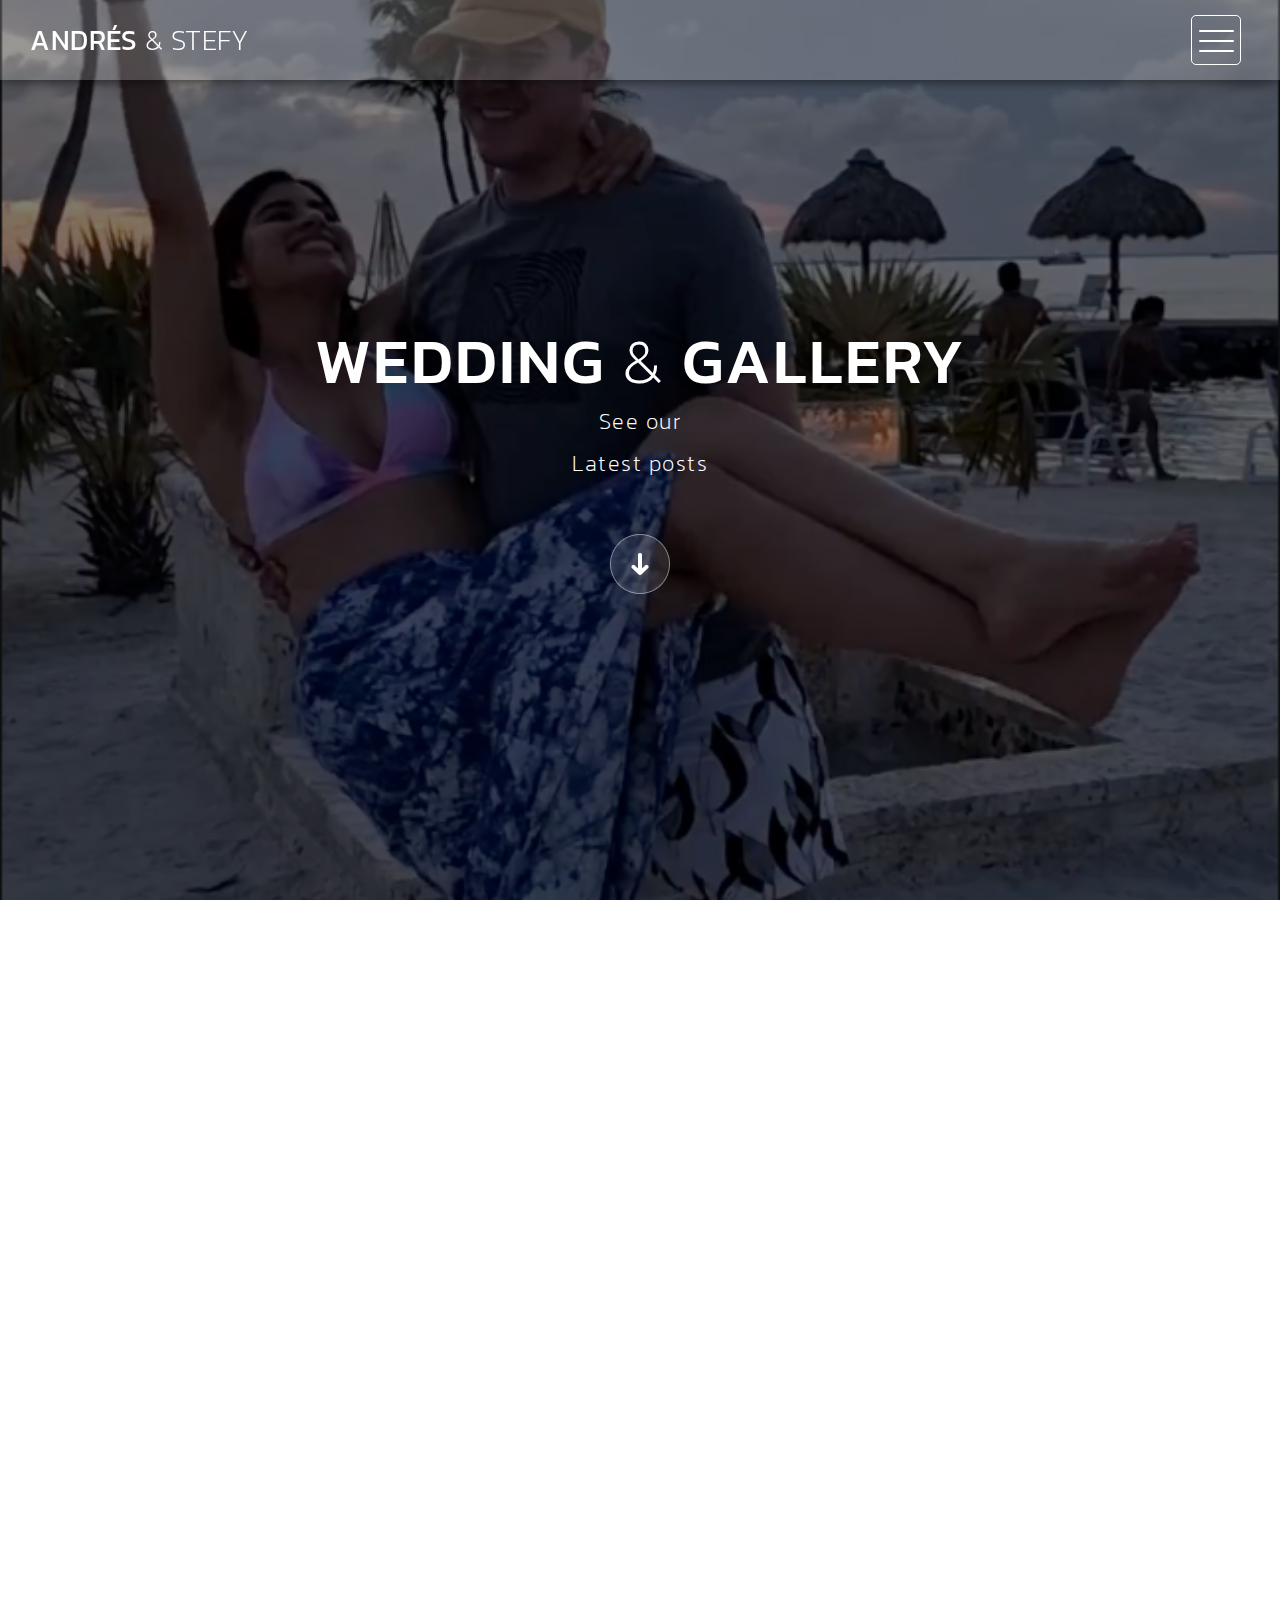
==== gallery/main.html @ ccf62902 "video picture" ====
<!DOCTYPE html>
<html>
    <head>
        <meta charset="utf-8">
        <meta http-equiv="X-UA-Compatible" content="IE=edge,chrome=1">
  		<title>Gallery</title>
<!-- 

Highway Template

https://templatemo.com/tm-520-highway

-->
        <meta name="description" content="">
        <meta name="viewport" content="width=device-width, initial-scale=1">
        <link rel="apple-touch-icon" href="apple-touch-icon.png">

        <link rel="stylesheet" href="css/bootstrap.min.css">
        <link rel="stylesheet" href="css/bootstrap-theme.min.css">
        <link rel="stylesheet" href="css/fontAwesome.css">
        <link rel="stylesheet" href="css/light-box.css">
        <link rel="stylesheet" href="css/templatemo-style.css">

        <link href="https://fonts.googleapis.com/css?family=Kanit:100,200,300,400,500,600,700,800,900" rel="stylesheet">

        <script src="js/vendor/modernizr-2.8.3-respond-1.4.2.min.js"></script>
    </head>

<body>

    <nav>
        <div class="logo">
            <a href="index.html">Andrés<em> &amp; Stefy</em></a>
        </div>
        <div class="menu-icon">
        <span></span>
      </div>
    </nav>

    <div id="video-container">
        <div class="video-overlay"></div>
        <div class="video-content">
            <div class="inner">
              <h1>Wedding<em> &amp;</em> Gallery</h1>
              <p>See our</p>
              <p>Latest posts</p>
                <div class="scroll-icon">
                    <a class="scrollTo" data-scrollTo="portfolio" href="#"><img src="img/scroll-icon.png" alt=""></a>
                </div>    
            </div>
        </div>
        <video id="video-s" autoplay loop muted poster="img/dancing-lay.png">
        	<source src="dancing.mp4" type="video/mp4" />
        </video>
    </div>

     
    <div class="full-screen-portfolio" id="portfolio">
        <div class="col-md-4 col-sm-6">
            <div class="portfolio-item">
                <a href="img/bahamas.jpeg" data-lightbox="image-1"><div class="thumb">
                    <div class="hover-effect">
                        <div class="hover-content">
                            <h1><em>2022</em></h1>
                            <p>Caribean Cruise</p>
                        </div>
                    </div>
                    <div class="image">
                        <img src="img/bahamas.jpeg">
                    </div>
                </div></a>
            </div>
        </div>
        <div class="col-md-4 col-sm-6">
            <div class="portfolio-item">
                <a href="img/Quito.jpeg" data-lightbox="image-1"><div class="thumb">
                    <div class="hover-effect">
                        <div class="hover-content">
                            <h1><em>2022</em></h1>
                            <p>Latest Trip</p>
                        </div>
                    </div>
                    <div class="image">
                        <img src="img/Quito.jpeg">
                    </div>
                </div></a>
            </div>
        </div>
        <div class="col-md-4 col-sm-6">
            <div class="portfolio-item">
                <a href="img/Cuenca.png" data-lightbox="image-1"><div class="thumb">
                    <div class="hover-effect">
                        <div class="hover-content">
                            <h1><em>2019</em></h1>
                            <p>Family Trip</p>
                        </div>
                    </div>
                    <div class="image">
                        <img src="img/Cuenca.png">
                    </div>
                </div></a>
            </div>
        </div>
        <div class="container-fluid">
            <div class="col-md-4 col-sm-6">
                <div class="portfolio-item">
                    <a href="img/mexico.jpeg" data-lightbox="image-1"><div class="thumb">
                        <div class="hover-effect">
                            <div class="hover-content">
                                <h1><em>2018</em></h1>
                                <p>Our first Trip</p>
                            </div>
                        </div>
                        <div class="image">
                            <img src="img/mexico.jpeg">
                        </div>
                    </div></a>
                </div>
            </div>
            
            <div class="col-md-4 col-sm-6">
                <div class="portfolio-item" >
                    <a href="img/steiner.png" data-lightbox="image-1"><div class="thumb">
                        <div class="hover-effect">
                            <div class="hover-content">
                                <h1><em>2017</em></h1>
                                <p>Last School Day</p>
                            </div>
                        </div>
                        <div class="image">
                            <img src="img/steiner.png">
                        </div>
                    </div></a>
                </div>
            </div>
            <div class="col-md-4 col-sm-6">
                <div class="portfolio-item" >
                    <a href="img/Latacunga.png" data-lightbox="image-1"><div class="thumb">
                        <div class="hover-effect">
                            <div class="hover-content">
                                <h1><em>2017</em></h1>
                                <p>Familiy Trip</p>
                            </div>
                        </div>
                        <div class="image">
                            <img src="img/Latacunga.jpeg">
                        </div>
                    </div></a>
                </div>
            </div>
            
            
           
            <!--
            <div class="col-md-4 col-sm-6">
                <div class="portfolio-item">
                    <a href="img/big_portfolio_item_6.png" data-lightbox="image-1"><div class="thumb">
                        <div class="hover-effect">
                            <div class="hover-content">
                                <h1>taiyaki <em>vegan</em></h1>
                                <p>Awesome Subtittle Goes Here</p>
                            </div>
                        </div>
                        <div class="image">
                            <img src="img/portfolio_item_6.png">
                        </div>
                    </div></a>
                </div>
            </div>
            <div class="col-md-4 col-sm-6">
                <div class="portfolio-item">
                    <a href="img/big_portfolio_item_7.png" data-lightbox="image-1"><div class="thumb">
                        <div class="hover-effect">
                            <div class="hover-content">
                                <h1>Thundercats <em>santo</em></h1>
                                <p>Awesome Subtittle Goes Here</p>
                            </div>
                        </div>
                        <div class="image">
                            <img src="img/portfolio_item_7.png">
                        </div>
                    </div></a>
                </div>
            </div>
            <div class="col-md-4 col-sm-6">
                <div class="portfolio-item">
                    <a href="img/big_portfolio_item_8.png" data-lightbox="image-1"><div class="thumb">
                        <div class="hover-effect">
                            <div class="hover-content">
                                <h1>wayfarers <em>yuccie</em></h1>
                                <p>Awesome Subtittle Goes Here</p>
                            </div>
                        </div>
                        <div class="image">
                            <img src="img/portfolio_item_8.png">
                        </div>
                    </div></a>
                </div>
            </div>
            <div class="col-md-4 col-sm-6">
            	<div class="portfolio-item">
                	<a href="img/big_portfolio_item_9.png" data-lightbox="image-1"><div class="thumb">
                        <div class="hover-effect">
                            <div class="hover-content">
                                <h1>disrupt <em>street</em></h1>
                                <p>Awesome Subtittle Goes Here</p>
                            </div>
                        </div>
                        <div class="image">
                            <img src="img/portfolio_item_9.png">
                        </div>
                    </div></a>
                </div>
            </div> -->
        </div>
    </div>


    <footer>
        <div class="container-fluid">
            <div class="col-md-12">
                <p>Copyright &copy; 2022 <a href="https://www.andresbenites.es">@daibeal</a> </p>
            </div>
        </div>
    </footer>


      <!-- Modal button -->
    <!-- <div class="popup-icon">
      <button id="modBtn" class="modal-btn"><img src="img/contact-icon.png" alt=""></button>
    </div>   -->

    <!-- Modal -->
    <div id="modal" class="modal">
      <!-- Modal Content -->
      <div class="modal-content">
        <!-- Modal Header -->
        <div class="modal-header">
          <h3 class="header-title">Say hello to <em>our gallery</em></h3>
          <div class="close-btn"><img src="img/close_contact.png" alt=""></div>    
        </div>
        <!-- Modal Body -->
        <div class="modal-body">
          <div class="col-md-6 col-md-offset-3">
            <form id="contact" action="" method="post">
                <div class="row">
                    <div class="col-md-12">
                      <fieldset>
                        <input name="name" type="text" class="form-control" id="name" placeholder="Your name..." required="">
                      </fieldset>
                    </div>
                    <div class="col-md-12">
                      <fieldset>
                        <input name="email" type="email" class="form-control" id="email" placeholder="Your email..." required="">
                      </fieldset>
                    </div>
                    <div class="col-md-12">
                      <fieldset>
                        <textarea name="message" rows="6" class="form-control" id="message" placeholder="Your message..." required=""></textarea>
                      </fieldset>
                    </div>
                    <div class="col-md-12">
                      <fieldset>
                        <button type="submit" id="form-submit" class="btn">Send Message Now</button>
                      </fieldset>
                    </div>
                </div>
            </form>
          </div>
        </div>
      </div>
    </div>

    

    <section class="overlay-menu">
      <div class="container">
        <div class="row">
          <div class="main-menu">
              <ul>
                  <li>
                      <a href="https://www.andresstefy.com">Home</a>
                  </li>
              </ul>
              
        
          </div>
        </div>
      </div>
    </section>

    <script src="https://ajax.googleapis.com/ajax/libs/jquery/1.11.2/jquery.min.js"></script>
    <script>window.jQuery || document.write('<script src="js/vendor/jquery-1.11.2.min.js"><\/script>')</script>

    <script src="js/vendor/bootstrap.min.js"></script>
    
    <script src="js/plugins.js"></script>
    <script src="js/main.js"></script>

    
</body>
</html>
---- gallery/css/light-box.css ----
/* LIGHT BOX */

body:after {
  content: url(../img/close.png) url(../img/loading.gif) url(../img/prev.png) url(../img/next.png);
  display: none;
}

body.lb-disable-scrolling {
  overflow: hidden;
}

.lightboxOverlay {
  max-height: 100%;
  overflow-y: scroll;
  position: absolute;
  top: 0;
  left: 0;
  z-index: 99999;
  background-color: black;
  filter: progid:DXImageTransform.Microsoft.Alpha(Opacity=80);
  opacity: 0.8;
  display: none;
}

.lightbox {
  position: absolute;
  margin-top: 0%;
  left: 0;
  width: 100%;
  z-index: 100000;
  text-align: center;
  line-height: 0;
  font-weight: normal;
}

.lightbox .lb-image {
  display: block;
  height: auto;
  max-width: inherit;
  max-height: none;
  border-radius: 5px;

  /* Image border */
  border: 10px solid white;
}

.lightbox a img {
  border: none;
}

.lb-outerContainer {
  position: relative;
  *zoom: 1;
  width: 250px;
  height: 250px;
  margin: 0 auto;
  border-radius: 4px;

  /* Background color behind image.
     This is visible during transitions. */
  background-color: white;
}

.lb-outerContainer:after {
  content: "";
  display: table;
  clear: both;
}

.lb-loader {
  position: absolute;
  top: 43%;
  left: 0;
  height: 25%;
  width: 100%;
  text-align: center;
  line-height: 0;
}

.lb-cancel {
  display: block;
  width: 32px;
  height: 32px;
  margin: 0 auto;
  background: url(../img/loading.gif) no-repeat;
}

.lb-nav {
  position: absolute;
  top: 0;
  left: 0;
  height: 100%;
  width: 100%;
  z-index: 10;
}

.lb-container > .nav {
  left: 0;
}

.lb-nav a {
  outline: none;
  background-image: url('[data-uri]');
}

.lb-prev, .lb-next {
  height: 100%;
  cursor: pointer;
  display: block;
}

.lb-nav a.lb-prev {
  width: 34%;
  left: 0;
  float: left;
  background: url(../img/prev.png) left 48% no-repeat;
  filter: progid:DXImageTransform.Microsoft.Alpha(Opacity=0);
  opacity: 0;
  -webkit-transition: opacity 0.6s;
  -moz-transition: opacity 0.6s;
  -o-transition: opacity 0.6s;
  transition: opacity 0.6s;
}

.lb-nav a.lb-prev:hover {
  filter: progid:DXImageTransform.Microsoft.Alpha(Opacity=100);
  opacity: 1;
}

.lb-nav a.lb-next {
  width: 64%;
  right: 0;
  float: right;
  background: url(../img/next.png) right 48% no-repeat;
  filter: progid:DXImageTransform.Microsoft.Alpha(Opacity=0);
  opacity: 0;
  -webkit-transition: opacity 0.6s;
  -moz-transition: opacity 0.6s;
  -o-transition: opacity 0.6s;
  transition: opacity 0.6s;
}

.lb-nav a.lb-next:hover {
  filter: progid:DXImageTransform.Microsoft.Alpha(Opacity=100);
  opacity: 1;
}

.lb-dataContainer {
  margin: 0 auto;
  padding-top: 5px;
  *zoom: 1;
  width: 100%;
  -moz-border-radius-bottomleft: 4px;
  -webkit-border-bottom-left-radius: 4px;
  border-bottom-left-radius: 4px;
  -moz-border-radius-bottomright: 4px;
  -webkit-border-bottom-right-radius: 4px;
  border-bottom-right-radius: 4px;
}

.lb-dataContainer:after {
  content: "";
  display: table;
  clear: both;
}

.lb-data {
  padding: 0 4px;
  color: #ccc;
}

.lb-data .lb-details {
  width: 85%;
  float: left;
  text-align: left;
  line-height: 1.1em;
}

.lb-data .lb-caption {
  font-size: 13px;
  font-weight: bold;
  line-height: 1em;
}

.lb-data .lb-caption a {
  color: #4ae;
}

.lb-data .lb-number {
  margin-top: 15px;
  display: block;
  clear: left;
  padding-bottom: 1em;
  font-size: 13px;
  color: #999999;
}

.lb-data .lb-close {
  display: block;
  float: right;
  width: 30px;
  height: 30px;
  background: url(../img/close.png) top right no-repeat;
  text-align: right;
  outline: none;
  filter: progid:DXImageTransform.Microsoft.Alpha(Opacity=70);
  opacity: 0.7;
  -webkit-transition: opacity 0.2s;
  -moz-transition: opacity 0.2s;
  -o-transition: opacity 0.2s;
  transition: opacity 0.2s;
}

.lb-data .lb-close:hover {
  cursor: pointer;
  filter: progid:DXImageTransform.Microsoft.Alpha(Opacity=100);
  opacity: 1;
}
---- gallery/css/templatemo-style.css ----
/*

Highway Template

https://templatemo.com/tm-520-highway

*/

body {
  font-family: 'Kanit', sans-serif;
}

body::-webkit-scrollbar {
  width: 8px;
  height: 8px;
  background-color: rgba(0, 0, 0, 0.9);
}
/* Add a thumb */
body::-webkit-scrollbar-thumb {
    background: rgba(250, 250, 250, 0.5);
}

body, html {
  height: 100%;
  min-height: 100%;
  overflow-x: hidden;
}


.page-heading {
  background-image: url(../img/heading_bg.png);
  background-repeat: no-repeat;
  background-size: cover;
  background-position: center center;
  width: 100%;
  text-align: center;
}

.page-heading .heading-content h1 {
  font-size: 32px;
  text-transform: uppercase;
  color: #fff;
  letter-spacing: 1px;
  background-color: rgba(250,250,250,0.1);
  display: inline-block;
  margin-bottom: 0;
  margin-top: 220px;
  padding: 20px 60px;
}

.page-heading .heading-content em {
  font-style: normal;
  font-weight: 200;
}



/* Nav Bar */

nav .logo {
  float: left;
  margin-left: 30px;
}

nav .logo a {
  font-size: 28px;
  line-height: 80px;
  text-transform: uppercase;
  color: #fff;
  text-decoration: none;
  letter-spacing: 0.5px;
}

nav .logo em {
  font-style: normal;
  font-weight: 200;
}

nav {
  background: rgba(250,250,250,0.2);
  height: 80px;
  position: fixed;
  width: 100%;
  left: 0;
  top: 0;
  z-index: 300;
  box-shadow: 0px 2px 10px 0px rgba(0,0,0,0.5);
}

.menu-icon {
  background: transparent;
  border: 1px solid #fff;
  width: 50px;
  height: 50px;
  margin: 15px 39px 0 auto;
  position: relative;
  cursor: pointer;
  transition: background 0.5s;
  border-radius: 5px;
}

.menu-icon span,
.menu-icon span:before,
.menu-icon span:after {
  cursor: pointer;
  border-radius: 1px;
  height: 2px;
  width: 35px;
  background: white;
  position: absolute;
  left: 15%;
  top: 50%;
  display: block;
  content: '';
  transition: all 0.5s ease-in-out;
}

.menu-icon span:before {
  left: 0;
  top: -10px;
}

.menu-icon span:after {
  left: 0;
  top: 10px;
}

.menu-icon.active {
  background: rgba(250,250,250,0.2);
}

.menu-icon.active span {
  background-color: transparent;
}

.menu-icon.active span:before,
.menu-icon.active span:after {
  top: 0;
}

.menu-icon.active span:before {
  transform: rotate(135deg);
}

.menu-icon.active span:after {
  transform: rotate(-135deg);
}
/* Menu */

.overlay-menu {
  background: rgba(0, 0, 0, 0.95);
  color: #ffffff;
  position: fixed;
  z-index: 100;
  left: 0;
  top: 0;
  height: 100%;
  overflow-y: auto;
  -webkit-overflow-scrolling: touch;
  width: 100%;
  padding: 50px 0;
  opacity: 0;
  text-align: center;
  transform: translateY(-100%);
  transition: all 0.5s;
}

.overlay-menu.open {
  opacity: 1;
  transform: translateY(0%);
}

.overlay-menu .main-menu {
  transform: translateY(50%);
  opacity: 0;
  transition: all 0.3s;
  transition-delay: 0s;
}

.overlay-menu.open .main-menu {
  transition: all 0.7s;
  transition-delay: 0.7s;
  opacity: 1;
  transform: translateY(0%);
}

.overlay-menu .main-menu:nth-child(2) {
  transition-delay: 0s;
}

.overlay-menu.open .main-menu:nth-child(2) {
  transition-delay: 1.25s;
}

.overlay-menu {
  overflow: scroll;
}

.overlay-menu::-webkit-scrollbar {
  display: none;
}

.overlay-menu ul {
  list-style: none;
  margin-top: 80px;
  padding: 0px;
}
.overlay-menu ul li {
  padding: 15px 0px;
}

.overlay-menu ul li a {
  font-size: 24px;
  font-weight: 300;
  color: #fff;
  text-decoration: none;
  transition: all 0.5s;
}

.overlay-menu ul li a:hover {
  color: rgba(250,250,250,0.5);
}


.overlay-menu p {
  margin-top: 60px;
  font-size: 13px;
  text-transform: uppercase;
  color: #fff;
  font-weight: 200;
  letter-spacing: 0.5px;
  text-align: center;
}



#video-container  {
  position: relative;
  width: 100%;
  height: 100%;
  overflow: hidden;
  z-index: 1;
}

#video-container video,
.video-overlay {
  position: absolute;
  left: 50%;
  top: 50%;
  transform: translate(-50%, -50%);
  min-width: 100%;
  min-height: 100%;
}

#video-container .video-overlay {
  z-index: 9999;
  background: rgba(0,0,0,0.5);
  width: 100%;
}

#video-container .video-content {
  z-index: 99999;
  position: absolute;
  height: 100%;
  width: 100%;
}

#video-container .video-content .inner {
  height: 100%;
  width: 100%;
  display: flex;
  justify-content: center;
  align-items: center;
  flex-flow: column wrap;
}

#video-container .video-content .inner h1 {
  font-size: 64px;
  text-transform: uppercase;
  color: #fff;
  letter-spacing: 2px;
  font-weight: 500;
  text-align: center;
}

#video-container .video-content .inner em {
  font-style: normal;
  font-weight: 200;
}


#video-container .video-content .inner p {
  color: #fff;
  font-size: 22px;
  font-weight: 200;
  letter-spacing: 1.5px;
  text-align: center;
  padding: 0px 30px;
}

#video-container .video-content .inner a {
  color: #fff;
  text-decoration: underline;
}

#video-container .video-content .inner .scroll-icon {
  margin-top: 45px;
}

.full-screen-portfolio .container-fluid,
.full-screen-portfolio .col-md-4, .col-md-8 {
  padding-left: 0px;
  padding-right: 0px;
}


.portfolio-item img {
  width: 100%;
  height: 60rem;
  overflow: hidden;
}

.portfolio-item .thumb {
  position: relative;
}


.portfolio-item .hover-effect .hover-content {
    position: absolute;
    text-align: left;
    width: 100%;
    bottom: 0;
    left: 0;
}


.full-screen-portfolio .portfolio-item h1 {
  position: relative;
  font-size: 22px;
  text-transform: uppercase;
  color: #fff;
  display: inline-block;
  padding-left: 20px;
  line-height: 15px;
  transform: translateY(25px);
  transition: .5s ease-in-out;
  letter-spacing: 0.5px;
 }

 .full-screen-portfolio .portfolio-item em {
  font-style: normal;
  font-weight: 200;
 }

.full-screen-portfolio .portfolio-item:hover h1 {
  transform: translateY(0);
 }

.full-screen-portfolio .portfolio-item p {
  padding-left: 20px;
  font-weight: 300!important;
  letter-spacing: 0.5px;
  font-size: 14px;
  color: #fff;
  opacity: 0;
  transform: translateY(10px);
  transition: .5s ease-in-out;
  text-transform: uppercase;
 }

 .full-screen-portfolio .portfolio-item {
 text-align: center;
 line-height: 150%;
 text-transform: lowercase;
 cursor: pointer;
}

.full-screen-portfolio .portfolio-item:hover p {
  opacity: 1;
  transform: translateY(0);
 }




.popup-icon {
  position: fixed;
  bottom: 30px;
  right: 30px;
  z-index: 300;
  display: inline-block;
  width: 60px;
  height: 60px;
}

.popup-icon button {
  background-color: transparent;
  outline: none;
  border: none;
}

.modal-btn img {
  width: 60px;
  height: 60px;
}

/* Modal */
.modal {
  background-color: rgba(0,0,0,.95);
  display: none;
  overflow: auto;
  position: fixed;
  z-index: 1000;
  top: 0;
  left: 0;
  width: 100%;
  height: 100%;
  transform: all 0.6s;
  overflow: scroll;
}

.modal::-webkit-scrollbar {
  display: none;
}

/* Modal Content */
.modal-content {
  text-align: center;
  position: relative;
  top: 0;
  width: 100%;
  margin: 0 auto;
  background-color: transparent;
}
.modal-animated-in {
  animation: totop-in .6s ease;
}
.modal-animated-out {
  animation: totop-out .6s ease forwards;
}
.modal-header {
  border-bottom: none;
}
.modal-header h3 {
  color: #fff;
  font-weight: 400;
  letter-spacing: 1px;
  font-size: 64px;
  margin-top: 5%;
  border-bottom: none;
  margin-bottom: 20px;
}

.modal-header em {
  font-style: normal;
  font-weight: 200;
}

.modal-content .close-btn {
  position: absolute;
  z-index: 99999999;
  color: #fff;
  right: 38px;
  top: 15px;
  width: 50px;
  height: 50px;
  text-align: center;
  cursor: pointer;
}

.modal-body {
  text-align: center;
  margin: 0 auto;
}

.modal-body input {
  border-radius: 5px;
  padding-left: 15px;
  font-size: 14px;
  font-weight: 200;
  color: #fff;
  background-color: rgba(250, 250, 250, 0.15);
  outline: none;
  border: none;
  box-shadow: none;
  line-height: 40px;
  height: 40px;
  width: 60%;
  margin-left: auto;
  margin-right: auto;
  margin-bottom: 25px;
}

.modal-body textarea {
  border-radius: 5px;
  padding-left: 15px;
  padding-top: 10px;
  font-size: 14px;
  font-weight: 200;
  color: #fff;
  background-color: rgba(250, 250, 250, 0.15);
  outline: none;
  border: none;
  box-shadow: none;
  height: 165px;
  max-height: 220px;
  width: 60%;
  margin-left: auto;
  margin-right: auto;
  max-width: 100%;
  margin-bottom: 25px;
}

.modal-body button {
  border-radius: 0px;
  font-size: 13px;
  text-transform: uppercase;
  font-weight: 600;
  background-color: transparent;
  color: #fff;
  letter-spacing: 2px;
  border-bottom: 3px solid #fff;
  display: inline-block;
  padding: 0px 0px 3px 0px;
  transition: all 0.5s;
  border-top: none;
  border-right: none;
  border-left: none;
}

.modal-body button:hover {
  color: rgba(250,250,250,0.5);
  border-color: rgba(250,250,250,0.5);
  outline: none;
}

/* Keyframes */
@keyframes totop-in {
  0% {
    top: 600px;
    opacity: 0;
  }
  100% {
    top: 0%;
    opacity: 1;
  }  
}

@keyframes totop-out {
  0% {
    top: 0px;
    opacity: 1;
  }
  100% {
    top: -100%;
    opacity: 0;
  }  
}



footer {
  width: 100%;
  height: 80px;
  background-color: #313131;
}

footer p {
  text-align: center;
  color: #fff;
  font-weight: 200;
  font-size: 13px;
  text-transform: uppercase;
  padding-top: 33px;
  letter-spacing: 0.5px;
}

footer a {
  color: #aaa;
  text-decoration: none;
}

footer a:hover {
  text-decoration: none;
  color: #aaa;
}



.masonry-portfolio .container-fluid {
  padding-right: 0px;
  padding-left: 0px;
}

.masonry .col-md-4, .masonry .col-md-8 {
  padding-right: 0px;
  padding-left: 0px;
}

.masonry {
  width: 100%;
  background-color: transparent;
  position: relative;
}

.masonry .item {
  display: inline-block;
  float: left;
}

.masonry .first-item {
  margin-bottom: -0.5px;
}

.masonry .last-item {
  float: left;
}

.masonry .item img {
  width: 100%;
  overflow-y: hidden;
}

.masonry .item .thumb {
  position: relative;
}

.masonry .item .hover-effect .hover-content {
    position: absolute;
    text-align: left;
    width: 100%;
    bottom: 5px;
    left: 0;
}


.masonry .item h1 {
  position: relative;
  font-size: 22px;
  text-transform: uppercase;
  color: #fff;
  display: inline-block;
  padding-left: 20px;
  line-height: 15px;
  transform: translateY(25px);
  transition: .5s ease-in-out;
  letter-spacing: 0.5px;
 }

.masonry .item em {
  font-style: normal;
  font-weight: 200;
 }

.masonry .item:hover h1 {
  transform: translateY(0);
 }

.masonry .item p {
  padding-left: 20px;
  font-weight: 300!important;
  letter-spacing: 0.5px;
  font-size: 14px;
  color: #fff;
  opacity: 0;
  transform: translateY(10px);
  transition: .5s ease-in-out;
  text-transform: uppercase;
 }

.masonry .item {
 text-align: center;
 line-height: 150%;
 text-transform: lowercase;
 cursor: pointer;
}

.masonry .item:hover p {
  opacity: 1;
  transform: translateY(0);
 }




.grid-portfolio {
  padding: 65px 0px;
  background-color: #232323;
}

.grid-portfolio .portfolio-item {
  margin: 15px 0px;
}

.portfolio-item .hover-effect .hover-content {
    position: absolute;
    text-align: left;
    width: 100%;
    bottom: 5px;
    left: 0;
}


.grid-portfolio .portfolio-item h1 {
  position: relative;
  font-size: 22px;
  text-transform: uppercase;
  color: #fff;
  display: inline-block;
  padding-left: 20px;
  line-height: 15px;
  transform: translateY(25px);
  transition: .5s ease-in-out;
  letter-spacing: 0.5px;
 }

 .grid-portfolio .portfolio-item em {
  font-style: normal;
  font-weight: 200;
 }

.grid-portfolio .portfolio-item:hover h1 {
  transform: translateY(0);
 }

.grid-portfolio .portfolio-item p {
  padding-left: 20px;
  font-weight: 300!important;
  letter-spacing: 0.5px;
  font-size: 14px;
  color: #fff;
  opacity: 0;
  transform: translateY(10px);
  transition: .5s ease-in-out;
  text-transform: uppercase;
 }

.grid-portfolio .portfolio-item:hover p {
  opacity: 1;
  transform: translateY(0);
 }

 .grid-portfolio .load-more-button {
  margin-top: 15px;
 }

 .grid-portfolio .load-more-button a {
  width: 100%;
  height: 80px;
  display: inline-block;
  text-align: center;
  line-height: 80px;
  font-size: 15px;
  text-transform: uppercase;
  text-decoration: none;
  letter-spacing: 1px;
  color: #fff;
  background-color: #313131;
  transition: all 0.5s;
 }

 .grid-portfolio .load-more-button a:hover {
  color: rgba(250,250,250,0.5);
 }




 .services {
  background-color: #232323;
  padding: 65px 0px;
 }

 .services .service-item {
  margin: 15px 0px;
  padding: 20px;
  text-align: center;
  transition: all 0.5s;
 }

  .services .service-item:hover {
    background-color: #313131;
  }

 .services .service-item .icon {
  width: 50px;
  height: 50px;
  text-align: center;
  display: inline-block;
  line-height: 50px;
 }

.services .service-item .icon img {
  max-width: 100%;
}

.services .service-item h4 {
  margin-top: 20px;
  color: #fff;
  font-size: 20px;
  text-transform: capitalize;
  letter-spacing: 0.5px;
  font-weight: 300;
}

.services .service-item p {
  color: #bbb;
  font-size: 16px;
  font-weight: 300;
  line-height: 28px;
}



.more-about-us {
  background-image: url(../img/about_us.png);
  background-repeat: no-repeat;
  background-attachment: fixed;
  background-size: cover;
  background-position: center center;
  width: 100%;
  text-align: center;
}

.more-about-us .content {
  background-color: rgba(0,0,0,0.8);
  text-align: left;
  padding: 150px 60px;
  color: #fff;
}

.more-about-us .content h2 {
  margin-top: 0px;
  font-size: 34px;
  font-weight: 300;
  letter-spacing: 0.5px;
  margin-bottom: 5px;
}

.more-about-us .content span {
  font-size: 16px;
  font-weight: 200;
  display: inline-block;
  margin-bottom: 30px;
  letter-spacing: 0.5px;
}

.more-about-us .content p {
  color: #fff;
  font-size: 16px;
  font-weight: 300;
  line-height: 28px;
}

.more-about-us .content .simple-btn {
  margin-top: 30px;
}

.more-about-us .content .simple-btn a {
  font-size: 13px;
  text-transform: uppercase;
  font-weight: 600;
  background-color: transparent;
  color: #fff;
  letter-spacing: 2px;
  border-bottom: 3px solid #fff;
  padding-bottom: 3px;
  text-decoration: none;
  transition: all 0.5s;
}

.more-about-us .content .simple-btn a:hover {
  opacity: 0.5;
}



.pricing-tables {
  padding: 65px 0px;
  background-color: #232323;
}

.pricing-tables .table-item {
  padding: 60px 0px;
  margin: 15px 0px;
  text-align: center;
  background-color: #313131;
}

.pricing-tables .table-item h4 {
  margin-top: 0px;
  font-size: 36px;
  font-weight: 200;
  color: #f4dd5b;
  letter-spacing: 0.5px;
}

.pricing-tables .table-item span {
  font-size: 17px;
  display: inline-block;
  color: #aaa;
  letter-spacing: 0.5px;
  text-transform: capitalize;
  border-bottom: 1px solid #414141;
  width: 100%;
  padding-bottom: 40px;
}

.pricing-tables .table-item ul {
  list-style: none;
  padding: 0;
  margin-top: 35px;
}

.pricing-tables .table-item ul li {
  font-size: 15px;
  font-weight: 300;
  color: #fff;
  letter-spacing: 0.5px;
  margin: 15px 0px;
}

.pricing-tables .table-item .simple-btn {
  margin-top: 40px;
  padding-bottom: 10px;
}

.pricing-tables .table-item .simple-btn a {
  font-size: 13px;
  text-transform: uppercase;
  font-weight: 600;
  background-color: transparent;
  color: #f4dd5b;
  letter-spacing: 2px;
  border-bottom: 3px solid #f4dd5b;
  padding-bottom: 3px;
  text-decoration: none;
  transition: all 0.5s;
}

.pricing-tables .table-item .simple-btn a:hover {
  opacity: 0.5;
}

.pricing-tables .premium-item {
  background-color: #f4dd5b;
}

.pricing-tables .premium-item h4, .pricing-tables .premium-item span, .pricing-tables .premium-item ul li, .pricing-tables .premium-item .simple-btn a {
  color: #232323;
  border-color: #232323;
}



.blog-entries {
  padding: 80px 0px;
  background-color: #232323;
}


.blog-entries .blog-posts {
  margin-right: 30px;
}


.blog-post {
  border-bottom: 1px solid #414141;
  padding-bottom: 65px;
  margin-bottom: 60px;
}

.blog-post img {
  width: 100%;
  overflow-y: hidden;
}

.blog-post .text-content {
  margin-top: 30px;
}

.blog-post .text-content span {
  font-size: 16px;
  font-weight: 200;
  color: #fff;
  letter-spacing: 0.5px;
}

.blog-post .text-content span a {
  color: #f4dd5b;
  text-decoration: none;
}

.blog-post .text-content h2 {
  margin-top: 5px;
  font-size: 36px;
  color: #fff;
  letter-spacing: 0.5px;
  text-transform: capitalize;
  font-weight: 300;
}

.blog-post .text-content p {
  color: #bbb;
  font-size: 16px;
  font-weight: 300;
  line-height: 28px;
  margin-top: 20px;
}

.blog-post .text-content .simple-btn {
  margin-top: 25px;
}

.blog-post .text-content .simple-btn a {
  font-size: 13px;
  text-transform: uppercase;
  font-weight: 600;
  background-color: transparent;
  color: #fff;
  letter-spacing: 2px;
  border-bottom: 3px solid #fff;
  padding-bottom: 3px;
  text-decoration: none;
  transition: all 0.5s;
}

.blog-post .text-content .simple-btn a:hover {
  opacity: 0.5;
}

.blog-entries .page-number {
  padding: 0;
  margin: 0;
  list-style: none;
}

.blog-entries .page-number li {
  display: inline-block;
  margin-right: 3px;
}

.blog-entries .page-number li:last-child {
  margin-right: 0px;
}

.blog-entries .page-number li.active a {
  color: #232323;
  background-color: #fff;
}

.blog-entries .page-number li.active a:hover {
  opacity: 1;
}

.blog-entries .page-number li a {
  font-size: 18px;
  color: #fff;
  text-decoration: none;
  width: 50px;
  height: 50px;
  display: inline-block;
  line-height: 50px;
  text-align: center;
  background-color: #414141;
  transition: all 0.5s;
}

.blog-entries .page-number li a:hover {
  opacity: 0.5;
}

.single-blog-post {
  margin-right: 30px;
}

.single-blog-post img {
  width: 100%;
  overflow-y: hidden;
}

.single-blog-post .text-content {
  margin-top: 20px;
}

.single-blog-post .text-content span {
  font-size: 16px;
  font-weight: 200;
  color: #fff;
  letter-spacing: 0.5px;
  border-bottom: 1px solid #414141;
  padding-bottom: 25px;
  display: inline-block;
  width: 100%;
  margin-bottom: 0px;
}

.single-blog-post .text-content span a {
  color: #f4dd5b;
  text-decoration: none;
}

.single-blog-post .text-content h2 {
  margin-top: 0px;
  font-size: 36px;
  color: #fff;
  letter-spacing: 0.5px;
  text-transform: capitalize;
  font-weight: 300;
}

.single-blog-post .text-content p {
  color: #bbb;
  font-size: 16px;
  font-weight: 300;
  line-height: 28px;
  margin-top: 20px;
  margin-bottom: 30px;
}

.single-blog-post .tags-share {
  border-top: 1px solid #414141;
  border-bottom: 1px solid #414141;
  padding: 8px 0px 10px 0px;
}

.single-blog-post .tags-share ul {
  padding: 0;
  margin: 0;
  list-style: none;
}

.single-blog-post .tags-share ul li:first-child {
  color: #fff;
  font-size: 16px;
  font-weight: 200;
  letter-spacing: 0.5px;
}

.single-blog-post .tags-share ul li {
  display: inline-block;
  color: #fff;
}

.single-blog-post .tags-share ul li a {
  font-size: 16px;
  font-weight: 200;
  letter-spacing: 0.5px;
  color: #f4dd5b;
  text-decoration: none;
  transition: all 0.5s;
}

.single-blog-post .tags-share ul li a:hover {
  opacity: 0.5;
}

.single-blog-post .tags-share .share {
  text-align: right;
}

.blog-entries .search input {
  background-color: rgba(250,250,250,0.1);
  width: 100%;
  height: 50px;
  line-height: 50px;
  padding-left: 15px;
  color: #fff;
  font-size: 15px;
  font-weight: 300;
  border-radius: 0px;
  outline: none;
  border: none;
}

.sidebar-heding h2 {
  font-size: 20px;
  text-transform: capitalize;
  color: #fff;
  margin-top: 40px;
  letter-spacing: 0.5px;
  padding-bottom: 10px;
  border-bottom: 1px solid #414141;
  margin-bottom: 20px;
}

.archives ul, .categories ul {
  margin-top: -5px;
  padding: 0;
  list-style: none;
}

.archives ul li, .categories ul li {
  margin-bottom: 12px; 
}

.archives ul li:last-child, .categories ul li:last-child {
  margin-bottom: 0px; 
}

.archives ul li a, .categories ul li a {
  font-size: 15px;
  font-weight: 200;
  color: #fff;
  text-decoration: none;
  letter-spacing: 0.5px;
  transition: all 0.5s;
}


.archives ul li a:hover, .categories ul li a:hover {
  opacity: 0.5;
}

.recent-posts ul {
  padding: 0;
  list-style: none;
}

.recent-posts ul li {
  margin-bottom: 15px;
}

.recent-posts ul a {
  text-decoration: none;
}

.recent-posts ul li img {
  display: inline-block;
  max-width: 100%;
  margin-right: 15px;
}

.recent-posts ul li .text {
  display: inline-block;
}

.recent-posts ul li h6 {
  margin-bottom: 5px;
  padding-top: 0px;
  margin-top: 0px;
  display: block;
  font-size: 16px;
  color: #fff;
  letter-spacing: 0.5px;
}

.recent-posts ul li span {
  display: inline-block;
  font-size: 14px;
  font-weight: 200;
  color: #f4dd5b;
}


.latest-gallery ul {
  padding: 0;
  margin: 0;
  list-style: none;
}

.latest-gallery ul li {
  display: inline-block;
  max-width: 59px;
  overflow-y: hidden;
  margin-bottom: 3px;
  margin-right: 1px;
}

.latest-gallery ul li:nth-child(4){
  margin-right: 0px;
}

.latest-gallery ul li:nth-child(8){
  margin-right: 0px;
}

.latest-gallery ul li img {
  width: 100%;
  transition: all 0.5s;
}

.latest-gallery ul li img:hover {
  cursor: pointer;
  opacity: 0.5;
}




@media (max-width: 530px) {

  .modal-header h3 {
    margin-top: 15%;
  }

  .modal-body input {
    width: 100%;
  }

  .modal-body textarea {
    width: 100%;
  }

  .modal-content {
    padding-bottom: 40px;
  }

  .grid-portfolio {
    padding: 0px 0px;
  }

  .grid-portfolio .portfolio-item {
    margin: 30px 0px;
  }

  .grid-portfolio .load-more-button {
    padding-bottom: 30px;
  }

  .more-about-us .content {
    padding: 60px 30px;
  }

}


@media (max-width: 992px) {

  .blog-entries .blog-posts {
    margin-right: 0px;
  }

  .single-blog-post {
    margin-right: 0px;
    margin-bottom: 80px;
  }

  .blog-entries .page-number {
    margin-bottom: 80px;
  }

  .single-blog-post .tags-share .tags {
    text-align: center;
  }

  .single-blog-post .tags-share .share {
    text-align: center;
  }
  .portfolio-item img {
    width: 100%;
    height: 100%;
    overflow: hidden;
  }
  

}

/*check if on phone change element*/
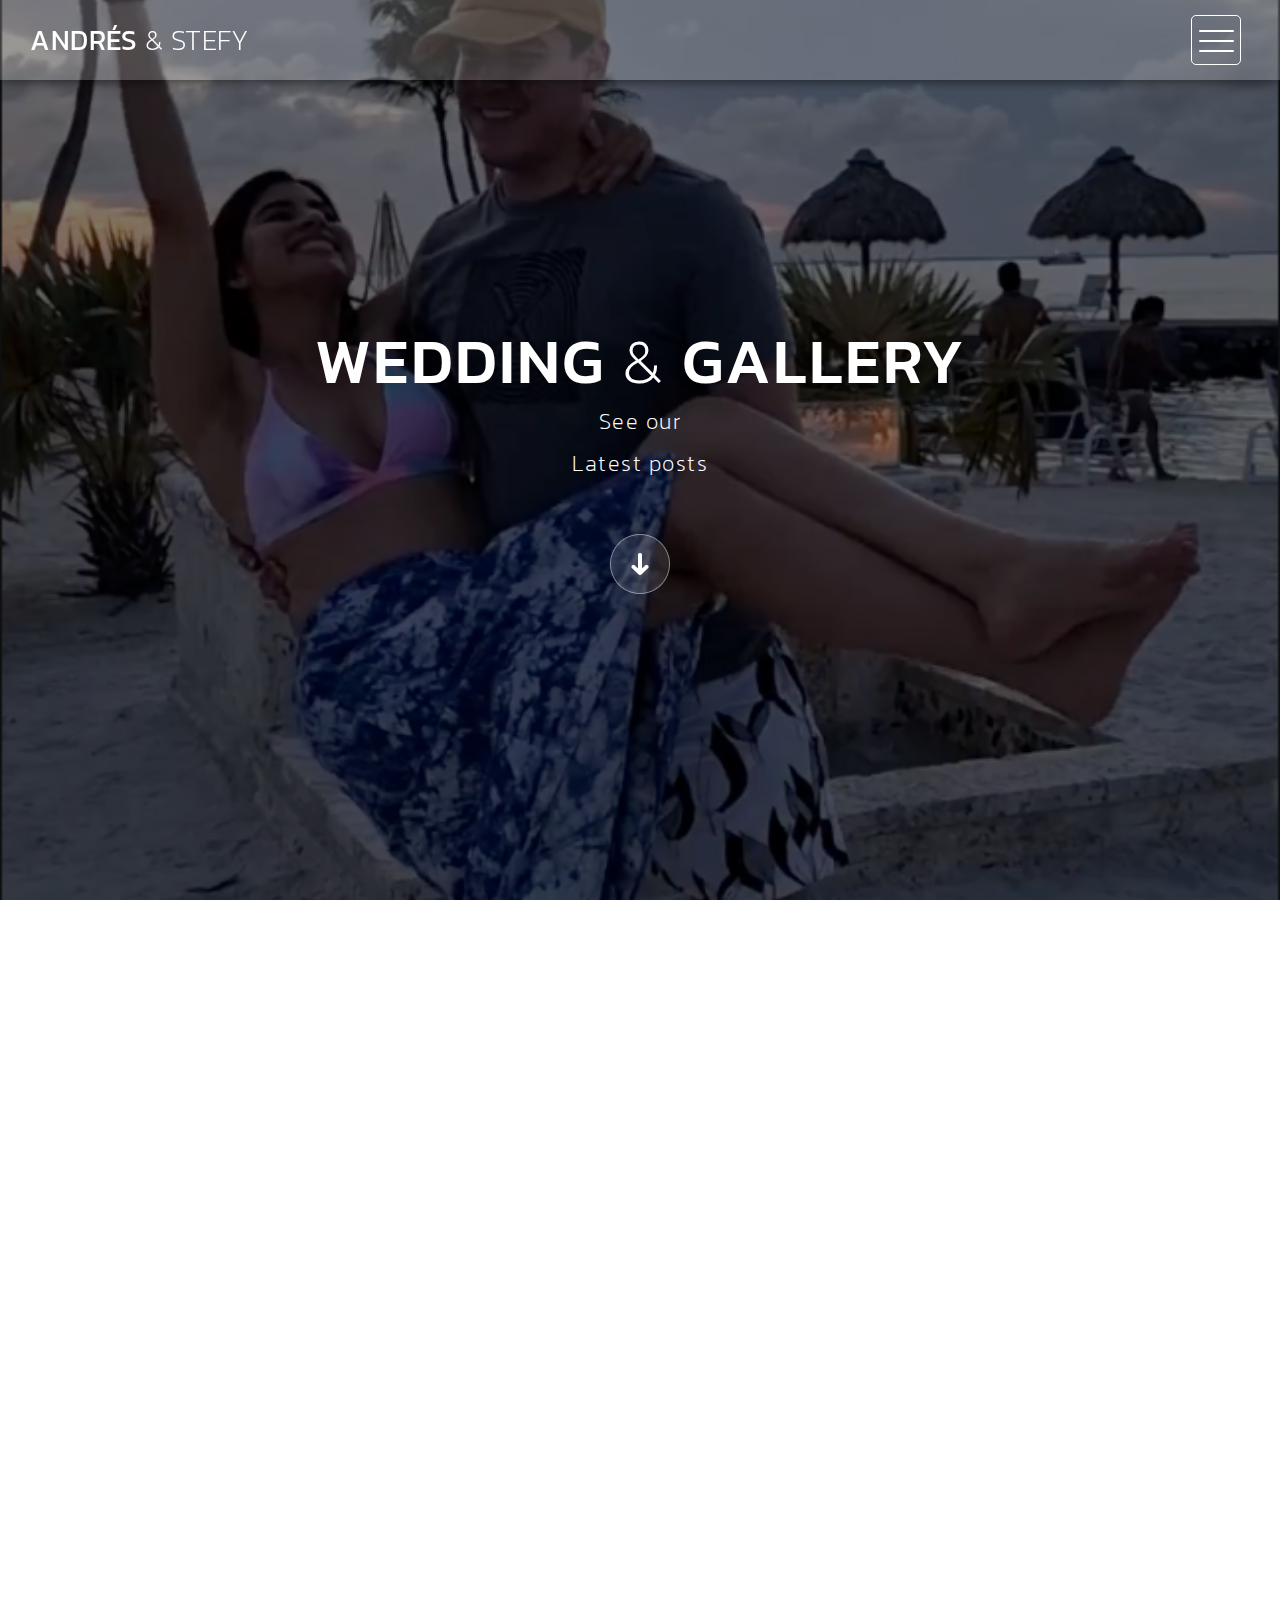
==== commit 2ad9cab1: "video picture" ====
--- a/gallery/main.html
+++ b/gallery/main.html
@@ -58,21 +58,6 @@
     <div class="full-screen-portfolio" id="portfolio">
         <div class="col-md-4 col-sm-6">
             <div class="portfolio-item">
-                <a href="img/bahamas.jpeg" data-lightbox="image-1"><div class="thumb">
-                    <div class="hover-effect">
-                        <div class="hover-content">
-                            <h1><em>2022</em></h1>
-                            <p>Caribean Cruise</p>
-                        </div>
-                    </div>
-                    <div class="image">
-                        <img src="img/bahamas.jpeg">
-                    </div>
-                </div></a>
-            </div>
-        </div>
-        <div class="col-md-4 col-sm-6">
-            <div class="portfolio-item">
                 <a href="img/Quito.jpeg" data-lightbox="image-1"><div class="thumb">
                     <div class="hover-effect">
                         <div class="hover-content">
@@ -88,26 +73,57 @@
         </div>
         <div class="col-md-4 col-sm-6">
             <div class="portfolio-item">
-                <a href="img/Cuenca.png" data-lightbox="image-1"><div class="thumb">
+                <a href="img/Sea.jpeg" data-lightbox="image-1"><div class="thumb">
                     <div class="hover-effect">
                         <div class="hover-content">
-                            <h1><em>2019</em></h1>
-                            <p>Family Trip</p>
+                            <h1><em>2022</em></h1>
+                            <p>Middle of the ocean</p>
                         </div>
                     </div>
                     <div class="image">
-                        <img src="img/Cuenca.png">
+                        <img src="img/Sea.jpeg">
                     </div>
                 </div></a>
             </div>
         </div>
+        <div class="col-md-4 col-sm-6">
+            <div class="portfolio-item">
+                <a href="img/orlando.jpeg" data-lightbox="image-1"><div class="thumb">
+                    <div class="hover-effect">
+                        <div class="hover-content">
+                            <h1><em>2021</em></h1>
+                            <p>Disney World</p>
+                        </div>
+                    </div>
+                    <div class="image">
+                        <img src="img/orlando.jpeg">
+                    </div>
+                </div></a>
+            </div>
+        </div>
         <div class="container-fluid">
             <div class="col-md-4 col-sm-6">
                 <div class="portfolio-item">
+                    <a href="img/Guayaquil.jpeg" data-lightbox="image-1"><div class="thumb">
+                        <div class="hover-effect">
+                            <div class="hover-content">
+                                <h1><em>2020</em></h1>
+                                <p>Plaza Lagos</p>
+                            </div>
+                        </div>
+                        <div class="image">
+                            <img src="img/Guayaquil.jpeg">
+                        </div>
+                    </div></a>
+                </div>
+            </div>
+        <div class="container-fluid">
+            <div class="col-md-4 col-sm-6">
+                <div class="portfolio-item">
                     <a href="img/mexico.jpeg" data-lightbox="image-1"><div class="thumb">
                         <div class="hover-effect">
                             <div class="hover-content">
-                                <h1><em>2018</em></h1>
+                                <h1><em>2019</em></h1>
                                 <p>Our first Trip</p>
                             </div>
                         </div>
@@ -117,6 +133,22 @@
                     </div></a>
                 </div>
             </div>
+            <div class="container-fluid">
+                <div class="col-md-4 col-sm-6">
+                    <div class="portfolio-item">
+                        <a href="img/montana.png" data-lightbox="image-1"><div class="thumb">
+                            <div class="hover-effect">
+                                <div class="hover-content">
+                                    <h1><em>2018</em></h1>
+                                    <p>Tiki Limbo</p>
+                                </div>
+                            </div>
+                            <div class="image">
+                                <img src="img/montana.png">
+                            </div>
+                        </div></a>
+                    </div>
+                </div>
             
             <div class="col-md-4 col-sm-6">
                 <div class="portfolio-item" >
@@ -135,7 +167,7 @@
             </div>
             <div class="col-md-4 col-sm-6">
                 <div class="portfolio-item" >
-                    <a href="img/Latacunga.png" data-lightbox="image-1"><div class="thumb">
+                    <a href="img/Latacunga.jpeg" data-lightbox="image-1"><div class="thumb">
                         <div class="hover-effect">
                             <div class="hover-content">
                                 <h1><em>2017</em></h1>
@@ -279,7 +311,7 @@
           <div class="main-menu">
               <ul>
                   <li>
-                      <a href="https://www.andresstefy.com">Home</a>
+                      <a href="../index.html">Home</a>
                   </li>
               </ul>
               
--- a/gallery/css/templatemo-style.css
+++ b/gallery/css/templatemo-style.css
@@ -1359,3 +1359,15 @@
 /*check if on phone change element*/
 
 
+@media only screen and (max-width: 768px) {
+  #video-container{
+    background-image: url('img/back.gif');
+    background-position: center;
+    background-repeat: no-repeat;
+    height: 100%;
+    width: 100%;
+    
+    
+
+  }
+}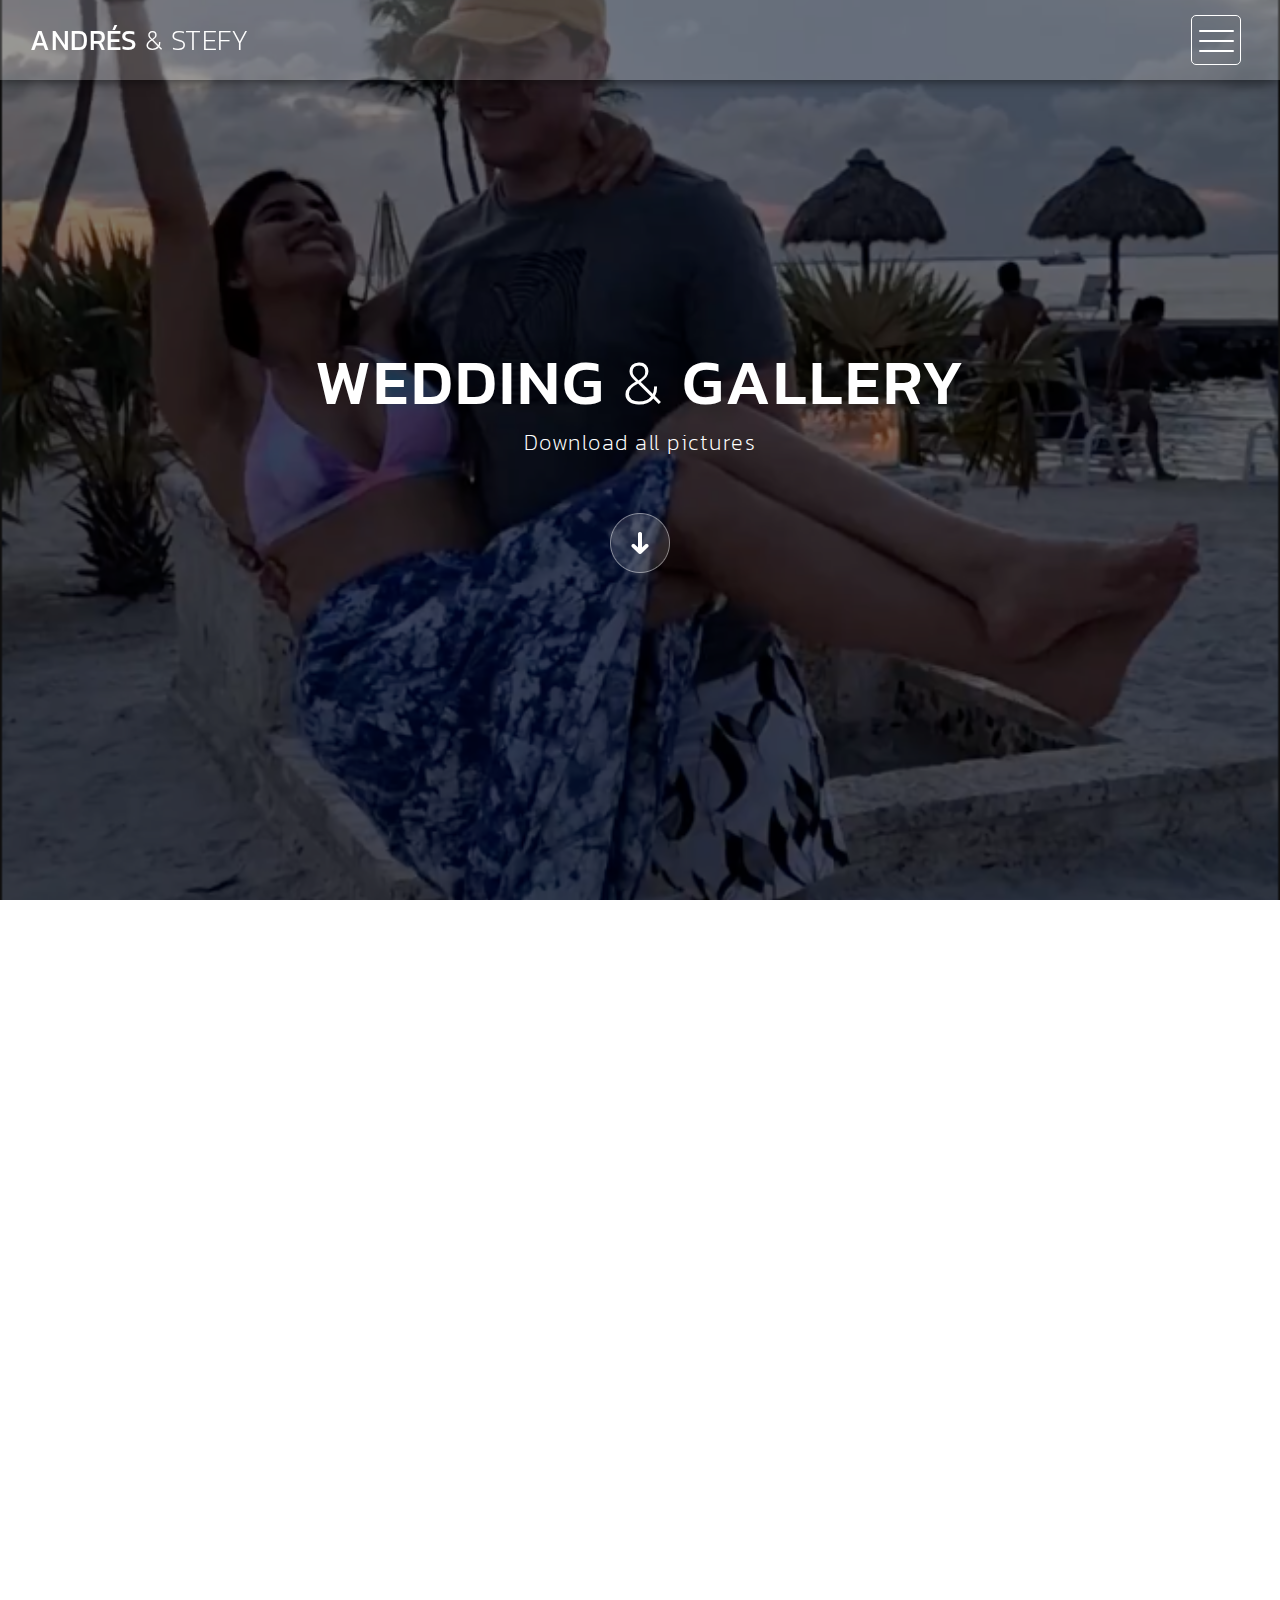
==== commit d0726a3e: "video picture" ====
--- a/gallery/main.html
+++ b/gallery/main.html
@@ -1,4 +1,4 @@
-<!DOCTYPE html>
+<!DOCTYPE htm lang="en">
 <html>
     <head>
         <meta charset="utf-8">
@@ -30,7 +30,7 @@
 
     <nav>
         <div class="logo">
-            <a href="index.html">Andrés<em> &amp; Stefy</em></a>
+            <a href="../index.html">Andrés<em> &amp; Stefy</em></a>
         </div>
         <div class="menu-icon">
         <span></span>
@@ -42,10 +42,9 @@
         <div class="video-content">
             <div class="inner">
               <h1>Wedding<em> &amp;</em> Gallery</h1>
-              <p>See our</p>
-              <p>Latest posts</p>
+              <p>Download all pictures</p>
                 <div class="scroll-icon">
-                    <a class="scrollTo" data-scrollTo="portfolio" href="#"><img src="img/scroll-icon.png" alt=""></a>
+                    <a class="scrollTo"  href="img/Archive.zip" download><img src="img/scroll-icon.png" alt=""></a>
                 </div>    
             </div>
         </div>
@@ -149,7 +148,21 @@
                         </div></a>
                     </div>
                 </div>
-            
+                <div class="col-md-4 col-sm-6">
+                    <div class="portfolio-item" >
+                        <a href="img/culturas.jpeg" data-lightbox="image-1"><div class="thumb">
+                            <div class="hover-effect">
+                                <div class="hover-content">
+                                    <h1><em>2017</em></h1>
+                                    <p>Steiner</p>
+                                </div>
+                            </div>
+                            <div class="image">
+                                <img src="img/culturas.jpeg">
+                            </div>
+                        </div></a>
+                    </div>
+                </div>
             <div class="col-md-4 col-sm-6">
                 <div class="portfolio-item" >
                     <a href="img/steiner.png" data-lightbox="image-1"><div class="thumb">
@@ -167,15 +180,15 @@
             </div>
             <div class="col-md-4 col-sm-6">
                 <div class="portfolio-item" >
-                    <a href="img/Latacunga.jpeg" data-lightbox="image-1"><div class="thumb">
-                        <div class="hover-effect">
-                            <div class="hover-content">
-                                <h1><em>2017</em></h1>
-                                <p>Familiy Trip</p>
-                            </div>
-                        </div>
-                        <div class="image">
-                            <img src="img/Latacunga.jpeg">
+                    <a href="img/OBRA.png" data-lightbox="image-1"><div class="thumb">
+                        <div class="hover-effect">
+                            <div class="hover-content">
+                                <h1><em>2016</em></h1>
+                                <p>School Play</p>
+                            </div>
+                        </div>
+                        <div class="image">
+                            <img src="img/OBRA.png">
                         </div>
                     </div></a>
                 </div>
--- a/gallery/css/templatemo-style.css
+++ b/gallery/css/templatemo-style.css
@@ -1349,7 +1349,7 @@
   }
   .portfolio-item img {
     width: 100%;
-    height: 100%;
+    height: auto !important;
     overflow: hidden;
   }
   
@@ -1366,8 +1366,29 @@
     background-repeat: no-repeat;
     height: 100%;
     width: 100%;
-    
-    
-
-  }
-}+  }
+}
+
+/*add animation to scroll-icon to move up and down all the time*/
+
+.scroll-icon{
+  animation: bounce 2s infinite;
+}
+/*on hover turn greem*/
+
+
+@keyframes bounce {
+  0%,
+  20%,
+  50%,
+  80%,
+  100% {
+    transform: translateY(0);
+  }
+  40% {
+    transform: translateY(-30px);
+  }
+  60% {
+    transform: translateY(-15px);
+  }
+}
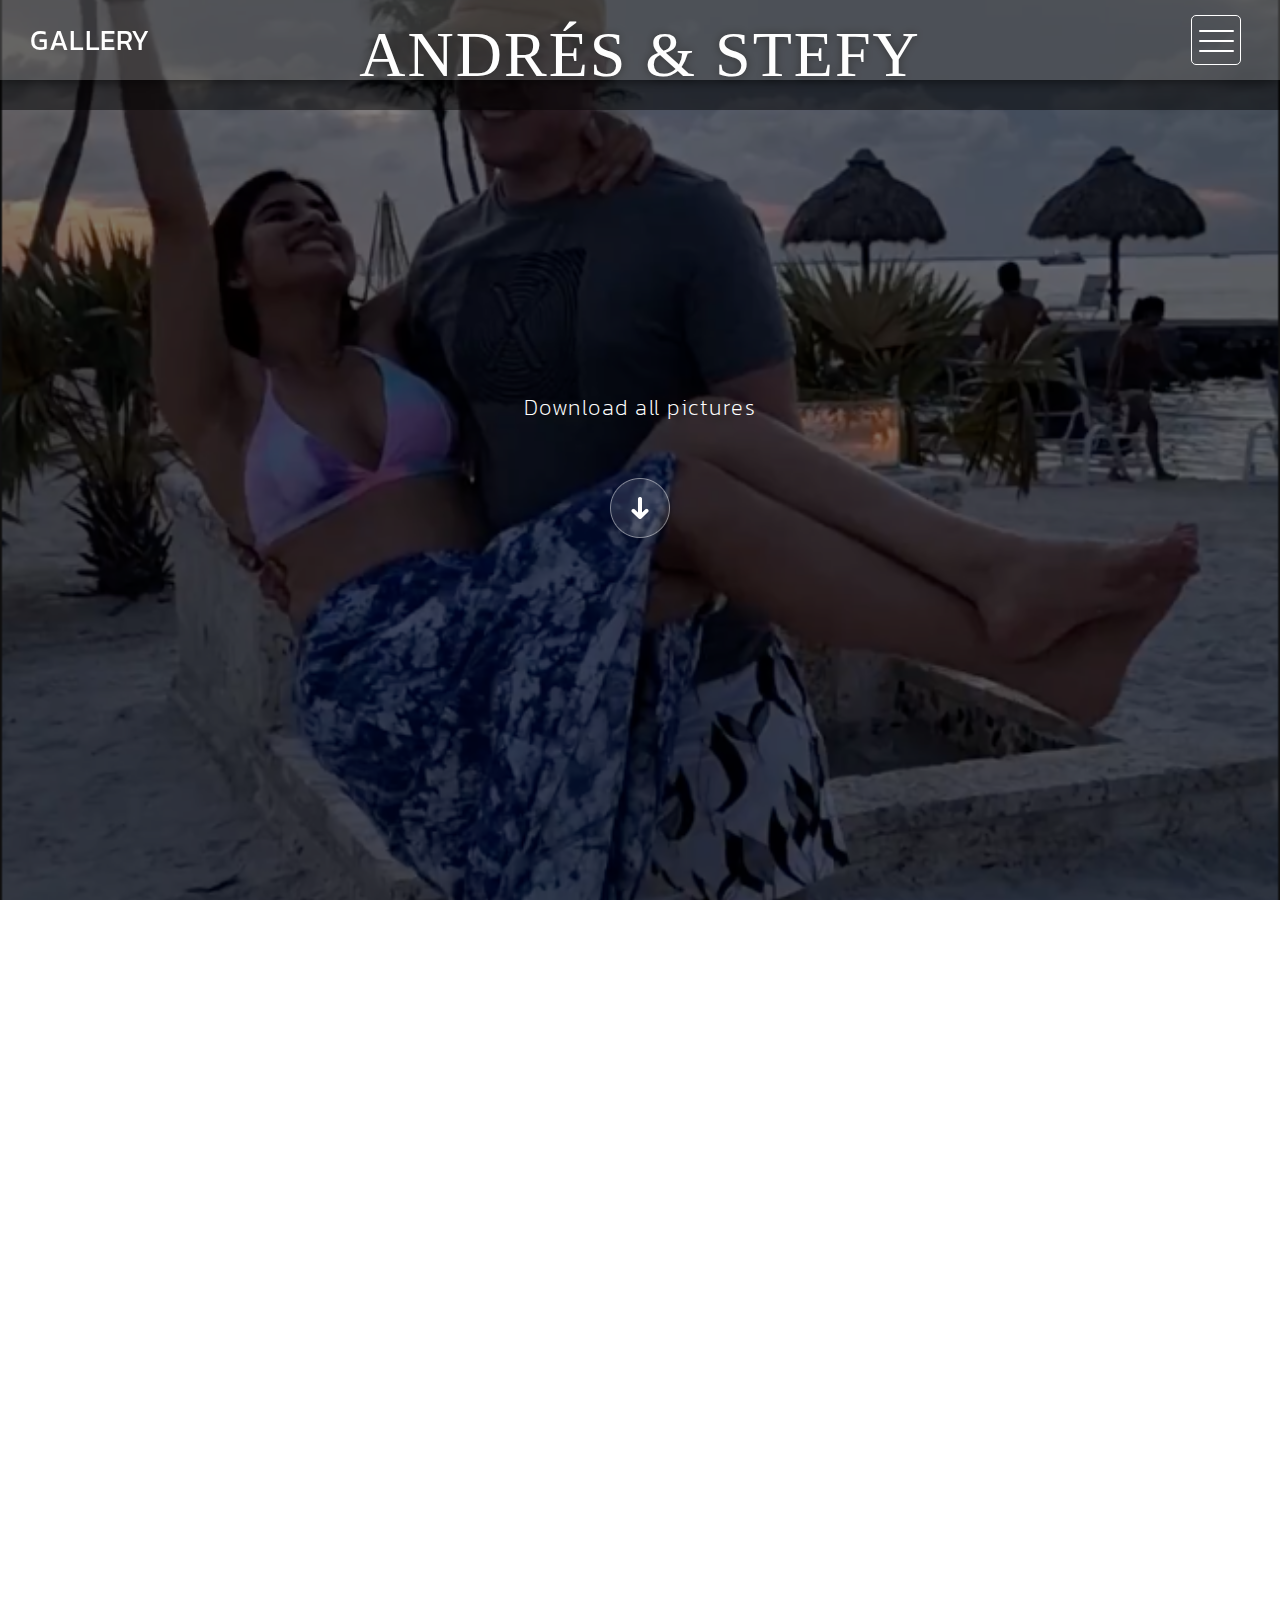
==== commit 93afcc21: "Added gprd compliance" ====
--- a/gallery/main.html
+++ b/gallery/main.html
@@ -30,7 +30,7 @@
 
     <nav>
         <div class="logo">
-            <a href="../index.html">Andrés<em> &amp; Stefy</em></a>
+            <a href="../index.html">Gallery</a>
         </div>
         <div class="menu-icon">
         <span></span>
@@ -41,8 +41,8 @@
         <div class="video-overlay"></div>
         <div class="video-content">
             <div class="inner">
-              <h1>Wedding<em> &amp;</em> Gallery</h1>
-              <p>Download all pictures</p>
+              <h1 class="tit">Andrés &amp; Stefy</h1>
+              <p style="margin-top: 3rem;">Download all pictures</p>
                 <div class="scroll-icon">
                     <a class="scrollTo"  href="img/Archive.zip" download><img src="img/scroll-icon.png" alt=""></a>
                 </div>    
@@ -55,13 +55,13 @@
 
      
     <div class="full-screen-portfolio" id="portfolio">
-        <div class="col-md-4 col-sm-6">
+        <div class="col-lg-3 col-md-4 col-sm-6">
             <div class="portfolio-item">
                 <a href="img/Quito.jpeg" data-lightbox="image-1"><div class="thumb">
                     <div class="hover-effect">
                         <div class="hover-content">
                             <h1><em>2022</em></h1>
-                            <p>Latest Trip</p>
+                            <p>Quito</p>
                         </div>
                     </div>
                     <div class="image">
@@ -70,7 +70,7 @@
                 </div></a>
             </div>
         </div>
-        <div class="col-md-4 col-sm-6">
+        <div class="col-lg-3 col-md-4 col-sm-6">
             <div class="portfolio-item">
                 <a href="img/Sea.jpeg" data-lightbox="image-1"><div class="thumb">
                     <div class="hover-effect">
@@ -85,7 +85,7 @@
                 </div></a>
             </div>
         </div>
-        <div class="col-md-4 col-sm-6">
+        <div class="col-lg-3 col-md-4 col-sm-6">
             <div class="portfolio-item">
                 <a href="img/orlando.jpeg" data-lightbox="image-1"><div class="thumb">
                     <div class="hover-effect">
@@ -101,7 +101,7 @@
             </div>
         </div>
         <div class="container-fluid">
-            <div class="col-md-4 col-sm-6">
+            <div class="col-lg-3 col-md-4 col-sm-6">
                 <div class="portfolio-item">
                     <a href="img/Guayaquil.jpeg" data-lightbox="image-1"><div class="thumb">
                         <div class="hover-effect">
@@ -111,19 +111,19 @@
                             </div>
                         </div>
                         <div class="image">
-                            <img src="img/Guayaquil.jpeg">
+                            <img id="plaza-lagos" src="img/Guayaquil.jpeg">
                         </div>
                     </div></a>
                 </div>
             </div>
         <div class="container-fluid">
-            <div class="col-md-4 col-sm-6">
+            <div class="col-lg-3 col-md-4 col-sm-6">
                 <div class="portfolio-item">
                     <a href="img/mexico.jpeg" data-lightbox="image-1"><div class="thumb">
                         <div class="hover-effect">
                             <div class="hover-content">
                                 <h1><em>2019</em></h1>
-                                <p>Our first Trip</p>
+                                <p>México</p>
                             </div>
                         </div>
                         <div class="image">
@@ -133,13 +133,13 @@
                 </div>
             </div>
             <div class="container-fluid">
-                <div class="col-md-4 col-sm-6">
+                <div class="col-lg-3 col-md-4 col-sm-6">
                     <div class="portfolio-item">
                         <a href="img/montana.png" data-lightbox="image-1"><div class="thumb">
                             <div class="hover-effect">
                                 <div class="hover-content">
                                     <h1><em>2018</em></h1>
-                                    <p>Tiki Limbo</p>
+                                    <p>Montañita</p>
                                 </div>
                             </div>
                             <div class="image">
@@ -148,13 +148,13 @@
                         </div></a>
                     </div>
                 </div>
-                <div class="col-md-4 col-sm-6">
+                <div class="col-lg-3 col-md-4 col-sm-6">
                     <div class="portfolio-item" >
                         <a href="img/culturas.jpeg" data-lightbox="image-1"><div class="thumb">
                             <div class="hover-effect">
                                 <div class="hover-content">
                                     <h1><em>2017</em></h1>
-                                    <p>Steiner</p>
+                                    <p>Steiner School</p>
                                 </div>
                             </div>
                             <div class="image">
@@ -163,13 +163,13 @@
                         </div></a>
                     </div>
                 </div>
-            <div class="col-md-4 col-sm-6">
+            <div class="col-lg-3 col-md-4 col-sm-6">
                 <div class="portfolio-item" >
                     <a href="img/steiner.png" data-lightbox="image-1"><div class="thumb">
                         <div class="hover-effect">
                             <div class="hover-content">
                                 <h1><em>2017</em></h1>
-                                <p>Last School Day</p>
+                                <p>Steiner School</p>
                             </div>
                         </div>
                         <div class="image">
@@ -178,13 +178,13 @@
                     </div></a>
                 </div>
             </div>
-            <div class="col-md-4 col-sm-6">
+            <div class="col-lg-3 col-md-4 col-sm-6">
                 <div class="portfolio-item" >
                     <a href="img/OBRA.png" data-lightbox="image-1"><div class="thumb">
                         <div class="hover-effect">
                             <div class="hover-content">
                                 <h1><em>2016</em></h1>
-                                <p>School Play</p>
+                                <p>Steiner School</p>
                             </div>
                         </div>
                         <div class="image">
--- a/gallery/css/templatemo-style.css
+++ b/gallery/css/templatemo-style.css
@@ -5,8 +5,47 @@
 https://templatemo.com/tm-520-highway
 
 */
-
+@font-face {
+  font-family: 'coneria';
+  src: url("../fonts/coneria_script/Demo_ConeriaScript.ttf");
+  /* src: url("../fonts/coneria_script/Demo_ConeriaScript_Slanted.ttf") format("truetype"); */
+  font-weight: normal;
+  font-style: normal;
+}
+
+ .tit { 
+  /*make elegant*/
+  font-family: 'coneria';
+  font-size: 60px;
+  color: #fff;
+  text-shadow: 0 0 10px #000;
+  text-align: center;
+  margin: 0;
+  padding: 0;
+  padding-top: 20px;
+  padding-bottom: 20px;
+  background: #000;
+  background: rgba(0,0,0,0.5);
+  
+  
+  /*make responsive*/
+  width: 100%;
+  position: fixed;
+  top: 0;
+  left: 0;
+  z-index: 100;
+
+}
 body {
+  background: #000;
+  background: url("../images/templatemo_body_bg.jpg") repeat;
+  
+  font-size: 14px;
+  color: #fff;
+  margin: 0;
+  padding: 0;
+  
+
   font-family: 'Kanit', sans-serif;
 }
 
@@ -275,6 +314,7 @@
 }
 
 #video-container .video-content .inner h1 {
+  font-family: 'con';
   font-size: 64px;
   text-transform: uppercase;
   color: #fff;
@@ -312,11 +352,22 @@
   padding-left: 0px;
   padding-right: 0px;
 }
-
+#plaza-lagos{
+  
+  object-fit: cover !important;
+  object-position: right !important;
+  
+}
 
 .portfolio-item img {
   width: 100%;
+  height: 100%;
   height: 60rem;
+  object-fit: cover !important;
+  object-position: center !important;
+
+  /* width: 100%; */
+  /* height: 60rem; */
   overflow: hidden;
 }
 
@@ -335,6 +386,7 @@
 
 
 .full-screen-portfolio .portfolio-item h1 {
+  
   position: relative;
   font-size: 22px;
   text-transform: uppercase;
@@ -1367,6 +1419,14 @@
     height: 100%;
     width: 100%;
   }
+  h1{
+    visibility: hidden;
+  }
+  p{
+    font-size: 3rem !important;
+    padding: 0 10px;
+
+  }
 }
 
 /*add animation to scroll-icon to move up and down all the time*/
